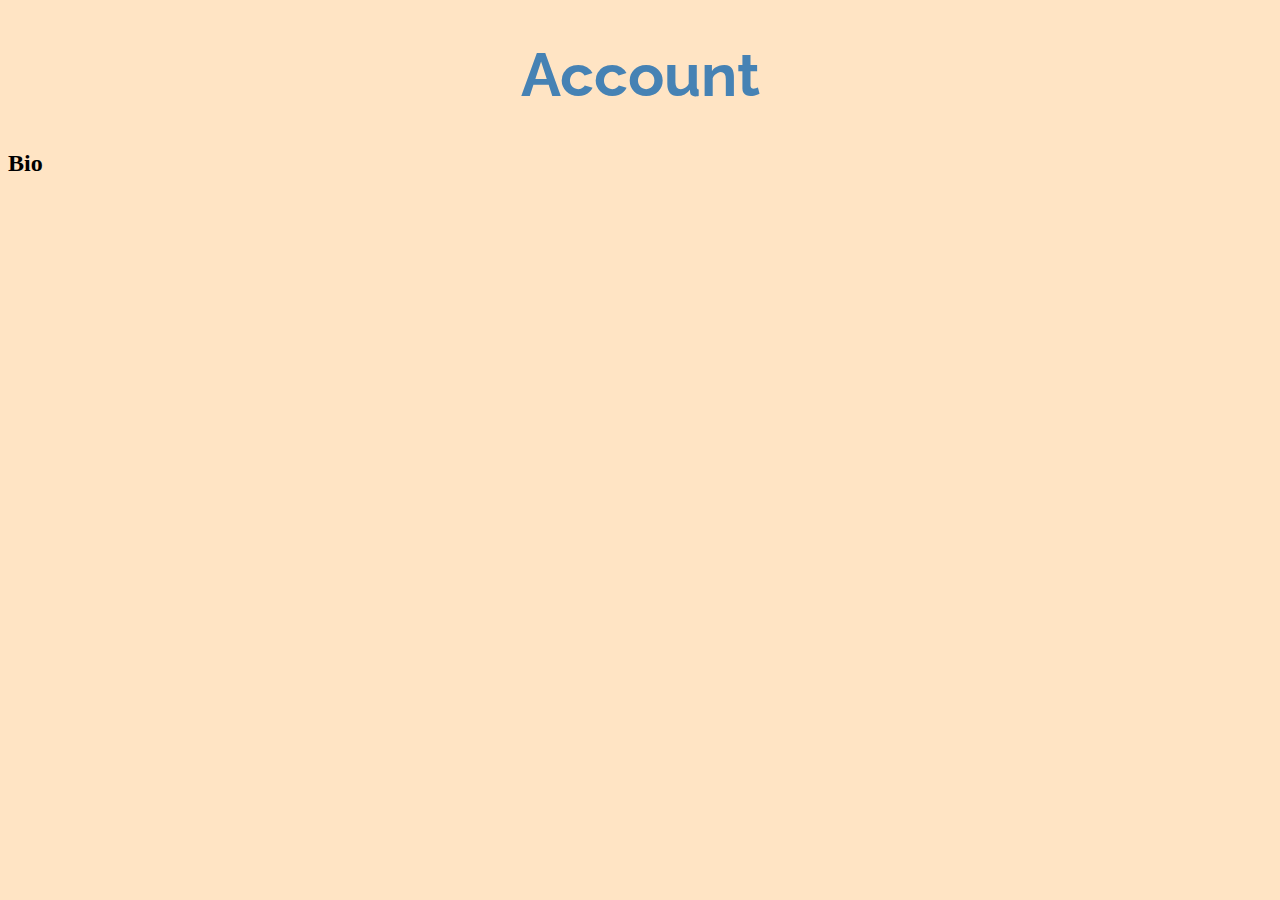
==== account.html @ 76a2b2d0 "new links" ====
<!doctype html>
<html>
<head>
<meta charset="UTF-8">
	<link rel="stylesheet" type="text/css" href="./style2.css">
	<link href="https://fonts.googleapis.com/css?family=Raleway&display=swap" rel="stylesheet">
<title>My Website</title>
</head>
	<h1> Account </h1>
	<h2> Bio </h2>

<body>
</body>
</html>
---- style2.css ----
@charset "UTF-8";
/* CSS Document */

body {
	background-color: bisque;
	
}
h1 {
	font-family: 'Raleway', sans-serif;
	font-size: 60px;
	align-content: center;
	color: steelblue;
	text-align: center;
}
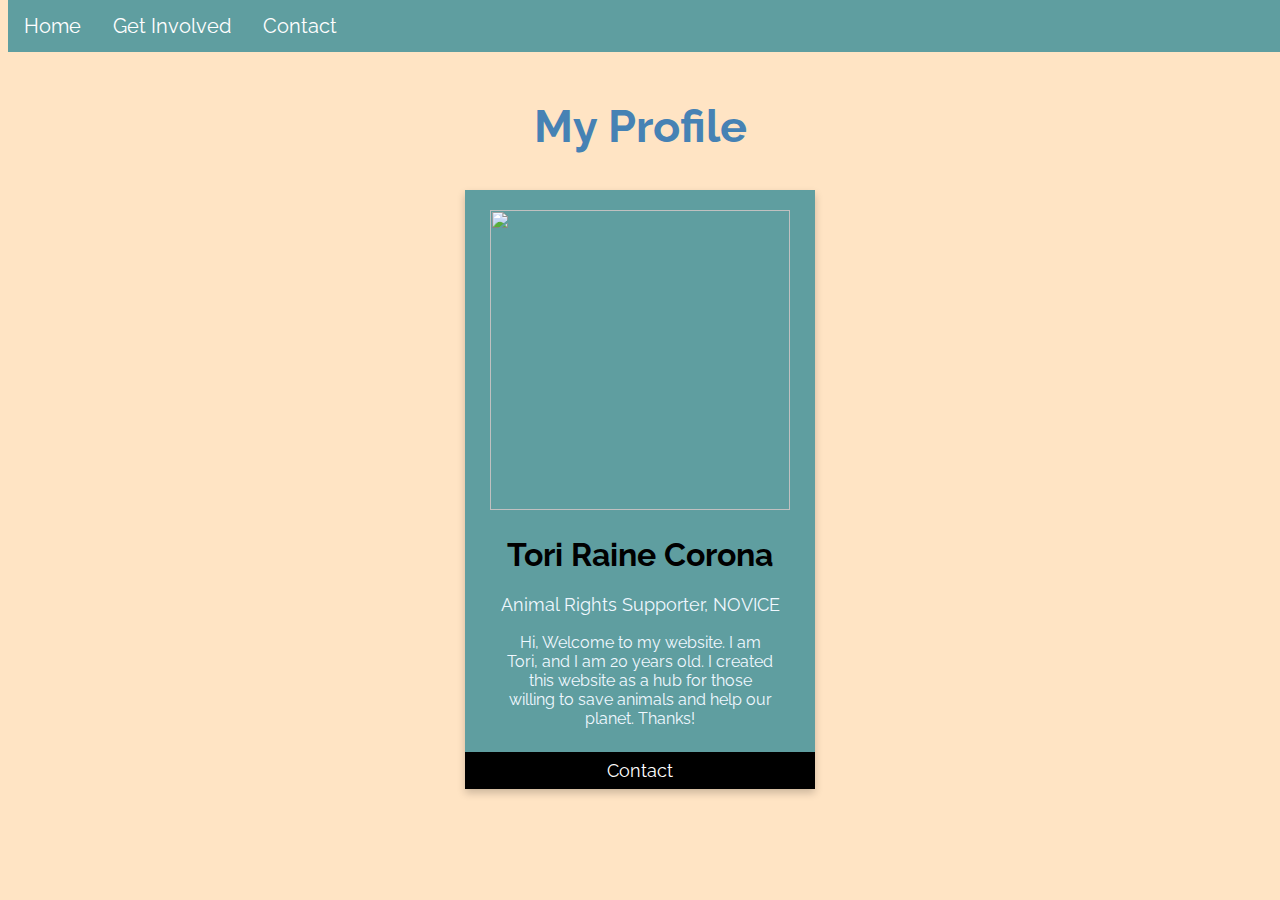
==== commit 47e5079d: "re upload" ====
--- a/account.html
+++ b/account.html
@@ -4,11 +4,31 @@
 <meta charset="UTF-8">
 	<link rel="stylesheet" type="text/css" href="./style2.css">
 	<link href="https://fonts.googleapis.com/css?family=Raleway&display=swap" rel="stylesheet">
-<title>My Website</title>
+	
+	<ul>
+  <li><a href="index.html">Home</a></li>
+  <li><a href="https://www.peta.org/action/activism-guide/everyday-activism/">Get Involved</a></li>
+  <li><a href="##">Contact</a></li>
+	</ul>
+	
 </head>
-	<h1> Account </h1>
-	<h2> Bio </h2>
+<body>
 
-<body>
+<h2 style="text-align:center">My Profile</h2>
+
+<div class="card">
+  <img src="../tori.jpeg" width="2320" height="2320" alt=""/>
+  <h1>Tori Raine Corona</h1>
+  <p class="title">Animal Rights Supporter, NOVICE</p>
+  <p class="text"> Hi, Welcome to my website. I am Tori, and I am 20 years old. I created this website as a hub for those willing to save animals and help our planet. Thanks! </p>
+  <div style="margin: 24px 0;">
+    <a href="#"><i class="fa fa-dribbble"></i></a> 
+    <a href="#"><i class="fa fa-email"></i></a>  
+    <a href="#"><i class="fa fa-linkedin"></i></a>  
+    <a href="#"><i class="fa fa-facebook"></i></a> 
+  </div>
+<p><button>Contact</button></p>
+</div>
+
 </body>
-</html>
+</html>--- a/style2.css
+++ b/style2.css
@@ -3,12 +3,91 @@
 
 body {
 	background-color: bisque;
+	margin-top: 100px;
+}
+h2 {
+	font-family: 'Raleway', sans-serif;
+	font-size: 45px;
+	color: steelblue;
+	}
+	
+.card {
+padding-top: 20px;
+	font-family: 'Raleway', sans-serif;
+  box-shadow: 0 4px 8px 0 rgba(0, 0, 0, 0.2);
+  max-width: 350px;
+	max-height: 750px;
+  margin: auto;
+  text-align: center;
+	background-color: cadetblue;
+}
+
+img {
+	width: 300px;
+	height: 300px;
+}
+.title {
+  color: aliceblue;
+  font-size: 18px;
+}
+
+.text {
+	color: aliceblue;
+	padding-left: 40px;
+	padding-right: 40px;
+}
+
+button {
+	font-family: 'Raleway', sans-serif;
+  border: none;
+  outline: 0;
+  display: inline-block;
+  padding: 8px;
+  color: white;
+  background-color: #000;
+  text-align: center;
+  cursor: pointer;
+  width: 100%;
+  font-size: 18px;
 	
 }
-h1 {
-	font-family: 'Raleway', sans-serif;
-	font-size: 60px;
-	align-content: center;
-	color: steelblue;
-	text-align: center;
-}+
+a {
+  text-decoration: none;
+  font-size: 22px;
+  color:aliceblue;
+}
+
+button:hover, a:hover {
+  opacity: 0.7;
+}
+
+
+ul {
+  list-style-type: none;
+  margin: 0;
+  padding: 0;
+  overflow: hidden;
+  background-color: cadetblue;
+  position: fixed;
+  top: 0;
+  width: 100%;
+}
+
+li {
+  float: left;
+}
+
+li a {
+  display: block;
+  color: white;
+  font-family: 'Raleway', sans-serif;
+  font-size: 20px;
+  text-align: center;
+  padding: 14px 16px;
+  text-decoration: none;
+}
+
+li a:hover:not(.active) {
+  background-color: #111;
+}
